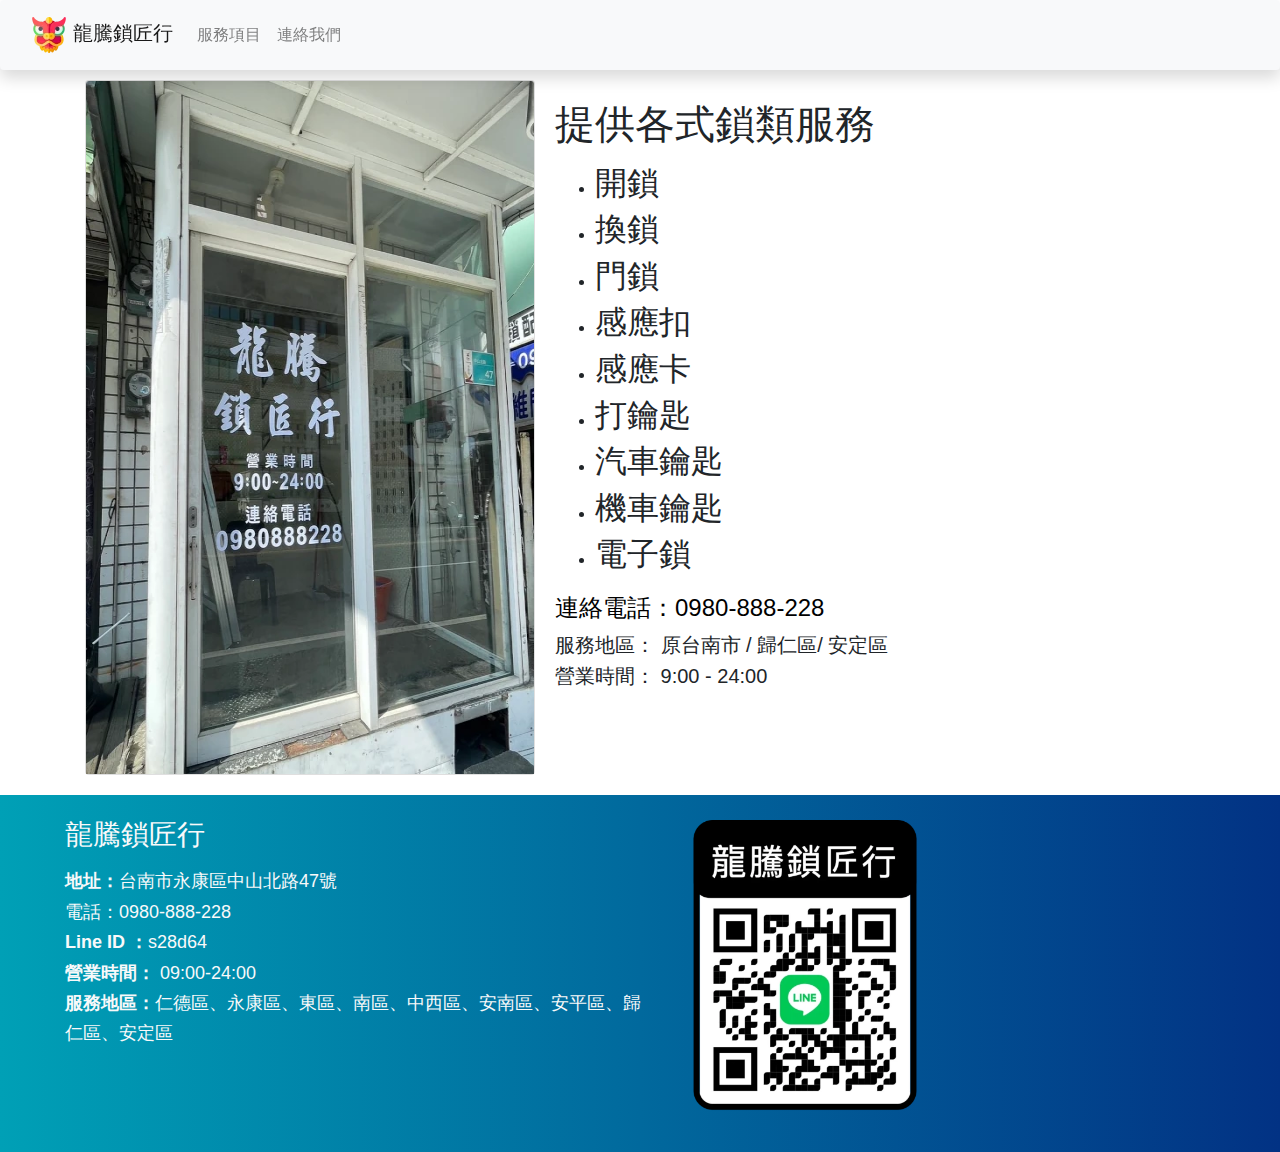
==== index.html @ 18b5adbb "add norton-safeweb" ====
<!DOCTYPE html>
<html lang="zh-Hans-TW">
<head>
  <!-- Required meta tags -->
  <meta charset="utf-8">
  <meta name="viewport" content="width=device-width, initial-scale=1, shrink-to-fit=no">
  <!-- seo meta -->
  <meta name="description" content="龍騰鎖匠行是一間位於台南市永康區的鎖匠行，由數名資深鎖匠共同創立，提供原台南市、歸仁區、安定區之開鎖、換鎖、打鑰匙等服務">
  <link rel="canonical" href="https://locksmith99.com/">
 <!-- HTML Meta Tags -->
 <title>龍騰鎖匠行-開鎖、換鎖、行動鎖匠、打鑰匙 </title>
  <!-- Facebook Meta Tags -->
  <meta property="og:url" content="https://locksmith99.com">
  <meta property="og:type" content="website">
  <meta property="og:title" content="龍騰鎖匠行-開鎖、換鎖、行動鎖匠、打鑰匙、感應卡（扣）">
  <meta property="og:description" content="龍騰鎖匠行是一間位於台南市永康區的鎖匠行，由數名資深鎖匠共同創立，提供原台南市、歸仁區、安定區開鎖、換鎖、打鑰匙等服務">
  <meta property="og:image" content="https://locksmith99.com/asset/image/graph.webp">

  <!-- Twitter Meta Tags -->
  <meta name="twitter:card" content="summary_large_image">
  <meta property="twitter:domain" content="locksmith99.com">
  <meta property="twitter:url" content="https://locksmith99.com">
  <meta name="twitter:title" content="龍騰鎖匠行-開鎖、換鎖、行動鎖匠、打鑰匙、感應卡（扣）">
  <meta name="twitter:description" content="龍騰鎖匠行是一間位於台南市永康區的鎖匠行，由數名資深鎖匠共同創立，提供原台南市、歸仁區、安定區開鎖、換鎖、打鑰匙等服務">
  <meta name="twitter:image" content="https://locksmith99.com/asset/image/graph.webp">

  <!-- Meta Tags Generated via https://www.opengraph.xyz -->
  <!-- Bootstrap CSS -->
  <link rel="stylesheet" type="text/css" href="asset/css/bootstrap/bootstrap.min.css" >
  <link rel="stylesheet" type="text/css" href="asset/css/custom/custom.css" >

  <!--norton-safeweb-->
  <meta name="norton-safeweb-site-verification" content="WEE9H6YMCEE-JR9W9Q1T-YM4PKKZ-KUNC630PPQ5V8V65WU7DN-QTX-R6-0-EZ8TRX21SYW-2CRU4LMLSOO3YH3-FHSPIY7YCH9WEJBKE7W7TWXF2J5-WHDMNNC6V70I" />
  <!--schema data-->
  <script type="application/ld+json">
    {
      "@context": "https://schema.org",
      "@type": "Article",
      "mainEntityOfPage": {
        "@type": "WebPage",
        "@id": "https://locksmith99.com/"
      },
      "headline": "LOGO",
      "description": "龍騰鎖匠行LOGO",
      "image": "https://locksmith99.com/asset/image/dragon.webp",  
      "author": {
        "@type": "",
        "name": "龍騰鎖匠行",
        "url": "https://locksmith99.com"
      },  
      "publisher": {
        "@type": "Organization",
        "name": "龍騰鎖匠行",
        "logo": {
          "@type": "ImageObject",
          "url": "https://locksmith99.com/asset/image/dragon.webp"
        }
      },
      "datePublished": "2024-03-31T03:30Z",
      "dateModified": "2024-03-31T03:30Z"
    }
    </script>
</head>
<body>
  <!--nav bar-->
  <nav class="navbar navbar-expand-lg navbar-light bg-light rounded bg-body-tertiary fixed-top my_nav shadow bottom">
    <!-- Container wrapper -->
    <div class="container-fluid">
      <a class="navbar-brand" href="#">
        <img src="asset/image/dragon.webp" id="logo" width="36px" height="36px" alt="LOGO"/>
        龍騰鎖匠行
      </a>
      <button class="navbar-toggler" type="button" data-toggle="collapse" data-target="#navbarsLongterm" aria-controls="navbarsExample09" aria-expanded="false" aria-label="Toggle navigation">
        <span class="navbar-toggler-icon"></span>
      </button>

      <div class="collapse navbar-collapse my_nav_mobile" id="navbarsLongterm">
        <ul class="navbar-nav mr-auto">
          <li class="nav-item">
            <a class="nav-link" href="#service_item">服務項目</a>
          </li>
        </li>
        <!--<li class="nav-item">
          <a class="nav-link" href="#production_list">產品介紹</a>
        </li>-->
        <li class="nav-item">
          <a class="nav-link" href="#about">連絡我們</a>
        </li>
        </ul>
      </div>
    </div>
  </nav>
  <!--main-->
  <div class="container main">
     <!--main picture-->
    <div class="d-flex flex-sm-row flex-column justify-content-center">
      <div class="card">
        <img src="asset/image/front_view.webp" loading="lazy" class="card-img-top slider_img"  alt="龍騰鎖店照片">
      </div>
      <!--Serivice item-->
      <div class="card-body" id="service_item">
        <h1 class="card-title ">提供各式鎖類服務</h1>
        <p class="card-text">
          <ul>
            <li><h2>開鎖</h2></li>
            <li><h2>換鎖</h2></li>
            <li><h2>門鎖</h2></li>
            <li><h2>感應扣</h2></li>
            <li><h2>感應卡</h2></li>
            <li><h2>打鑰匙</h2></li>
            <li><h2>汽車鑰匙</h2></li>
            <li><h2>機車鑰匙</h2></li>
            <li><h2>電子鎖</h2></li>
          </ul>
        </p>
        <!--Serivice time and form--> 
        <p></p>
        <div id="service_item" class="service_item">
          <div> <a href="tel:+886-980-888-228" style=" color: black;"><h4>連絡電話：0980-888-228</h4></a></div>
          <div> 服務地區： 原台南市 / 歸仁區/ 安定區</div>
          <div>營業時間： 9:00 - 24:00 </div>
      </div>
      </div>
     
    </div>
    <!--<div class="card-body h1" id="production_list">
    產品介紹
    </div>-->
  </div>
  <!--floation buttion-->
  <a href="https://line.me/R/ti/p/~s28d64" class="float line only_mobile_show">
    <img src="asset/image/LINE_logo.webp" class="line-float" alt="line_button"/>
  </a>
  <a href="tel:+886-980-888-228" class="float phone only_mobile_show">
    <img src="asset/image/phone.webp" class="phone-float" alt="phone_button"/>
  </a>
  <!--footer-->
  <div class="footer d-flex flex-sm-row flex-column justify-content-center" id="about">
    <div class="item">
      <ul>
        <li>
          <p class="title">龍騰鎖匠行</p>
        </li>
        <li>
          <b>地址：</b>台南市永康區中山北路47號
        </li>
        <li>
          <a href="tel:+886-980-888-228" style=" color: rgb(248,249,250);">電話：</b>0980-888-228</a>
        </li>
        <li>
          <a href="https://line.me/R/ti/p/~s28d64" style=" color: rgb(248,249,250);"><b>Line ID ：</b>s28d64</a>
        </li>
        <li>
          <b>營業時間：</b> 09:00-24:00
        </li>
        <li>
          <b>服務地區：</b>仁德區、永康區、東區、南區、中西區、安南區、安平區、歸仁區、安定區
        </li>
      </ul>

    </div>
   <div class="item"><a href="https://line.me/R/ti/p/~s28d64" style=" color: rgb(248,249,250);"><img id="qr_code" class="qr_code" src="asset/image/qr_code.webp" alt="https://line.me/R/ti/p/~s28d64"/></a></div>
   <div class="item"><a href="https://www.google.com/maps?ll=23.026431,120.257833&z=17&t=m&hl=en&gl=TW&mapclient=embed&q=No.+47,+Zhongshan+N+Rd,+Yongkang+District+Tainan+City,+710"><iframe src="https://www.google.com/maps/embed?pb=!1m18!1m12!1m3!1d3671.9334763632555!2d120.2583662949182!3d23.02621464318115!2m3!1f0!2f0!3f0!3m2!1i1024!2i768!4f13.1!3m3!1m2!1s0x346e70cebe35c9c5%3A0x1a9997cde0ecd21d!2sNo.%2047%2C%20Zhongshan%20N%20Rd%2C%20Yongkang%20District%2C%20Tainan%20City%2C%20710!5e0!3m2!1sen!2stw!4v1711724912072!5m2!1sen!2stw" width="300" height="300" style="border:0;" allowfullscreen="" loading="lazy" referrerpolicy="no-referrer-when-downgrade" id="map" title="龍勝鎖匠行地圖"></iframe></a></div>
  </div>
 
  
   <!-- jQuery first, then Popper.js, then Bootstrap JS -->
   <script src="asset/js/jquery-3.2.1.min.js"></script>
   <script src="asset/js/bootstrap.bundle.min.js" ></script>
</body>
</html>
---- asset/css/custom/custom.css ----
html,
body {
  height: 100%
}

.my_nav{
height: 70px;
}

.my_nav_mobile
{
    background:rgb(248,249,250);
}

.main{
    margin-top: 80px;
    justify-content: center;
}

.main_slider
{
    display: flex;

}

.slider_img
{
    
    max-width: 28rem;
    width: 512px;
    height: 693px;
    background-size:cover;
}

.card-text ul{
    list-style-type: disc !important;
    padding-left:1em !important;
    margin-left:1em;
}

.service_item
{
    font-size: 20px;
    line-height: 1.9rem;
    margin-top: 20px;
}

.service_title
{
  font-size: 48px!important;
  font-weight: 700;
}

.footer
{
    
    margin-top:1.25rem;
    padding:25px;
    background: linear-gradient(to right, rgb(0, 160, 182) 0%, rgb(2, 50, 132) 100%) !important;
}




.footer #map
{
    border-radius:15px;
}

.footer .qr_code
{
    border-radius:15px;
    width: 300px;
    height: 300px;
}

.footer ul
{
    list-style-type: none!important;
    line-height: 1.9rem;
    font-size: 18px;;
    color: rgb(248,249,250);
}

.footer .title
{
    font-size: 28px;
}



.float
{
  position:fixed;
	width:60px;
	height:60px;
	right:20px;
	background-color: #ccc;;
	color:#FFF;
	border-radius:50px;
	text-align:center;
	box-shadow: 2px 2px 3px #cccc;

 
}

.phone
{
  bottom: 40px;
}

.line
{
  bottom: 120px;
}


.line-float
{
  width: 36px;
  height: 36px;
  margin-top: 12px;
}
.phone-float
{
  width: 36px;
  height: 36px;
  margin-top: 12px;
}



.only_mobile_show {
  display: none;
}

@media only screen and (max-width: 768px) {
  .only_mobile_show {
    display: block;
  }
}

.shadow {
    
    &.top {
      box-shadow: 0px -15px 10px -15px #111;    
    }
    &.bottom {
      box-shadow: 0px 15px 10px -15px #111;    
    }
    &.left {
      box-shadow: -15px 0px 10px -15px #111;    
    }
    &.right {
      box-shadow: 15px 0px 10px -15px #111;    
    }
  }


  
@media (max-width: 800px) { 

  .slider_img
{
  max-width:100%; /*不使用width:100% 是因避免圖片解析度不好，隨父元素被放大時會糊掉*/
  height:auto;
}

}
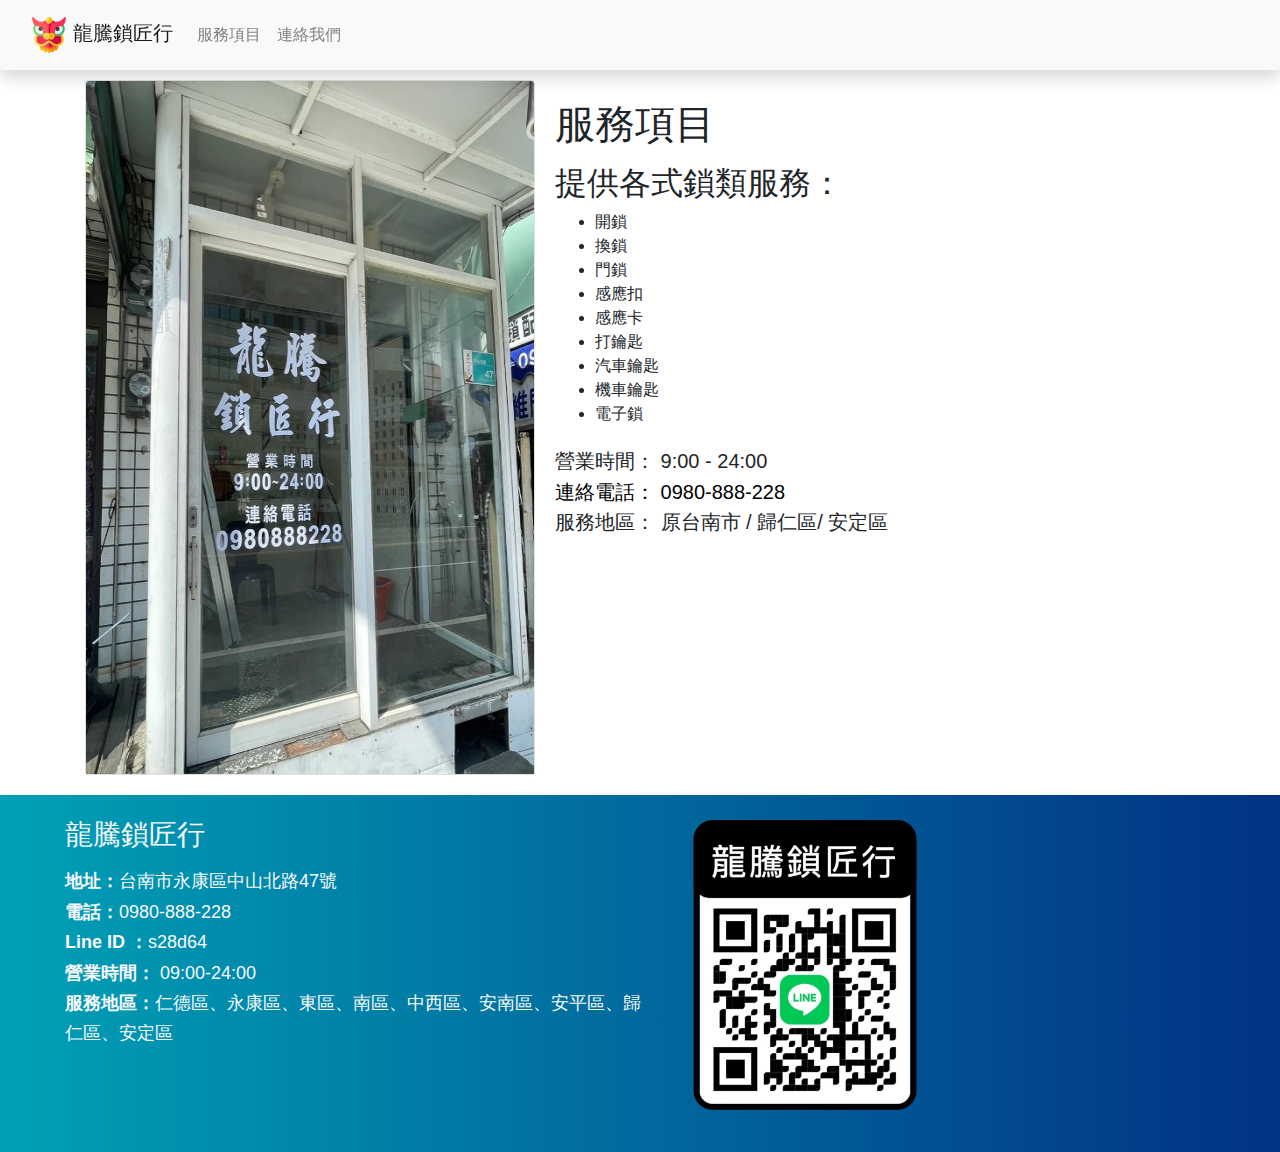
==== commit 268fc16d: "update google map for store" ====
--- a/index.html
+++ b/index.html
@@ -5,61 +5,19 @@
   <meta charset="utf-8">
   <meta name="viewport" content="width=device-width, initial-scale=1, shrink-to-fit=no">
   <!-- seo meta -->
-  <meta name="description" content="龍騰鎖匠行是一間位於台南市永康區的鎖匠行，由數名資深鎖匠共同創立，提供原台南市、歸仁區、安定區之開鎖、換鎖、打鑰匙等服務">
+  <meta name="description" content="龍騰鎖匠行是一間位於台南市永康區的鎖匠行，由數名資深鎖匠共同創立，提供原台南市、歸仁區、安定區開鎖、換鎖、打鑰匙等服務">
   <link rel="canonical" href="https://locksmith99.com/">
- <!-- HTML Meta Tags -->
- <title>龍騰鎖匠行-開鎖、換鎖、行動鎖匠、打鑰匙 </title>
-  <!-- Facebook Meta Tags -->
-  <meta property="og:url" content="https://locksmith99.com">
-  <meta property="og:type" content="website">
-  <meta property="og:title" content="龍騰鎖匠行-開鎖、換鎖、行動鎖匠、打鑰匙、感應卡（扣）">
-  <meta property="og:description" content="龍騰鎖匠行是一間位於台南市永康區的鎖匠行，由數名資深鎖匠共同創立，提供原台南市、歸仁區、安定區開鎖、換鎖、打鑰匙等服務">
-  <meta property="og:image" content="https://locksmith99.com/asset/image/graph.webp">
-
-  <!-- Twitter Meta Tags -->
-  <meta name="twitter:card" content="summary_large_image">
-  <meta property="twitter:domain" content="locksmith99.com">
-  <meta property="twitter:url" content="https://locksmith99.com">
-  <meta name="twitter:title" content="龍騰鎖匠行-開鎖、換鎖、行動鎖匠、打鑰匙、感應卡（扣）">
-  <meta name="twitter:description" content="龍騰鎖匠行是一間位於台南市永康區的鎖匠行，由數名資深鎖匠共同創立，提供原台南市、歸仁區、安定區開鎖、換鎖、打鑰匙等服務">
-  <meta name="twitter:image" content="https://locksmith99.com/asset/image/graph.webp">
-
-  <!-- Meta Tags Generated via https://www.opengraph.xyz -->
+  <meta property="og:locale" content="zh_TW" />
+  <meta property="og:type" content="website" />
+  <meta property="og:title" content="龍騰鎖匠行 - 開鎖、換鎖、行動鎖匠、打鑰匙" />
+  <meta property="og:description" content="龍騰鎖匠行是一間位於台南市永康區的鎖匠行，由數名資深鎖匠共同創立，提供原台南市、歸仁區、安定區開鎖、換鎖、打鑰匙等服務" />
+  <meta property="og:url" content="https://locksmith99.com/" />
+  <meta property="og:site_name" content="龍騰鎖匠行" />
   <!-- Bootstrap CSS -->
   <link rel="stylesheet" type="text/css" href="asset/css/bootstrap/bootstrap.min.css" >
   <link rel="stylesheet" type="text/css" href="asset/css/custom/custom.css" >
-
-  <!--norton-safeweb-->
-  <meta name="norton-safeweb-site-verification" content="WEE9H6YMCEE-JR9W9Q1T-YM4PKKZ-KUNC630PPQ5V8V65WU7DN-QTX-R6-0-EZ8TRX21SYW-2CRU4LMLSOO3YH3-FHSPIY7YCH9WEJBKE7W7TWXF2J5-WHDMNNC6V70I" />
-  <!--schema data-->
-  <script type="application/ld+json">
-    {
-      "@context": "https://schema.org",
-      "@type": "Article",
-      "mainEntityOfPage": {
-        "@type": "WebPage",
-        "@id": "https://locksmith99.com/"
-      },
-      "headline": "LOGO",
-      "description": "龍騰鎖匠行LOGO",
-      "image": "https://locksmith99.com/asset/image/dragon.webp",  
-      "author": {
-        "@type": "",
-        "name": "龍騰鎖匠行",
-        "url": "https://locksmith99.com"
-      },  
-      "publisher": {
-        "@type": "Organization",
-        "name": "龍騰鎖匠行",
-        "logo": {
-          "@type": "ImageObject",
-          "url": "https://locksmith99.com/asset/image/dragon.webp"
-        }
-      },
-      "datePublished": "2024-03-31T03:30Z",
-      "dateModified": "2024-03-31T03:30Z"
-    }
-    </script>
+  
+  <title>龍騰鎖匠行 - 開鎖、換鎖、行動鎖匠、打鑰匙 </title>
 </head>
 <body>
   <!--nav bar-->
@@ -67,7 +25,7 @@
     <!-- Container wrapper -->
     <div class="container-fluid">
       <a class="navbar-brand" href="#">
-        <img src="asset/image/dragon.webp" id="logo" width="36px" height="36px" alt="LOGO"/>
+        <img src="asset/image/dragon.webp" width="36px" height="36px" alt="LOGO"/>
         龍騰鎖匠行
       </a>
       <button class="navbar-toggler" type="button" data-toggle="collapse" data-target="#navbarsLongterm" aria-controls="navbarsExample09" aria-expanded="false" aria-label="Toggle navigation">
@@ -95,30 +53,30 @@
      <!--main picture-->
     <div class="d-flex flex-sm-row flex-column justify-content-center">
       <div class="card">
-        <img src="asset/image/front_view.webp" loading="lazy" class="card-img-top slider_img"  alt="龍騰鎖店照片">
+        <img src="asset/image/front_view.webp" loading="lazy" class="card-img-top slider_img" alt="龍騰鎖店照片">
       </div>
       <!--Serivice item-->
       <div class="card-body" id="service_item">
-        <h1 class="card-title ">提供各式鎖類服務</h1>
+        <h1 class="card-title ">服務項目</h5>
         <p class="card-text">
+          <h2>提供各式鎖類服務：</h2>
           <ul>
-            <li><h2>開鎖</h2></li>
-            <li><h2>換鎖</h2></li>
-            <li><h2>門鎖</h2></li>
-            <li><h2>感應扣</h2></li>
-            <li><h2>感應卡</h2></li>
-            <li><h2>打鑰匙</h2></li>
-            <li><h2>汽車鑰匙</h2></li>
-            <li><h2>機車鑰匙</h2></li>
-            <li><h2>電子鎖</h2></li>
+            <li>開鎖</li>
+            <li>換鎖</li>
+            <li>門鎖</li>
+            <li>感應扣</li>
+            <li>感應卡</li>
+            <li>打鑰匙</li>
+            <li>汽車鑰匙</li>
+            <li>機車鑰匙</li>
+            <li>電子鎖</li>
           </ul>
         </p>
         <!--Serivice time and form--> 
-        <p></p>
         <div id="service_item" class="service_item">
-          <div> <a href="tel:+886-980-888-228" style=" color: black;"><h4>連絡電話：0980-888-228</h4></a></div>
+          <div>營業時間： 9:00 - 24:00 </div>
+          <div>  <a href="tel:+886-980-888-228" style=" color: black;">連絡電話： 0980-888-228</a></div>
           <div> 服務地區： 原台南市 / 歸仁區/ 安定區</div>
-          <div>營業時間： 9:00 - 24:00 </div>
       </div>
       </div>
      
@@ -145,7 +103,7 @@
           <b>地址：</b>台南市永康區中山北路47號
         </li>
         <li>
-          <a href="tel:+886-980-888-228" style=" color: rgb(248,249,250);">電話：</b>0980-888-228</a>
+          <a href="tel:+886-980-888-228" style=" color: rgb(248,249,250);"><b>電話：</b>0980-888-228</a>
         </li>
         <li>
           <a href="https://line.me/R/ti/p/~s28d64" style=" color: rgb(248,249,250);"><b>Line ID ：</b>s28d64</a>
@@ -160,7 +118,8 @@
 
     </div>
    <div class="item"><a href="https://line.me/R/ti/p/~s28d64" style=" color: rgb(248,249,250);"><img id="qr_code" class="qr_code" src="asset/image/qr_code.webp" alt="https://line.me/R/ti/p/~s28d64"/></a></div>
-   <div class="item"><a href="https://www.google.com/maps?ll=23.026431,120.257833&z=17&t=m&hl=en&gl=TW&mapclient=embed&q=No.+47,+Zhongshan+N+Rd,+Yongkang+District+Tainan+City,+710"><iframe src="https://www.google.com/maps/embed?pb=!1m18!1m12!1m3!1d3671.9334763632555!2d120.2583662949182!3d23.02621464318115!2m3!1f0!2f0!3f0!3m2!1i1024!2i768!4f13.1!3m3!1m2!1s0x346e70cebe35c9c5%3A0x1a9997cde0ecd21d!2sNo.%2047%2C%20Zhongshan%20N%20Rd%2C%20Yongkang%20District%2C%20Tainan%20City%2C%20710!5e0!3m2!1sen!2stw!4v1711724912072!5m2!1sen!2stw" width="300" height="300" style="border:0;" allowfullscreen="" loading="lazy" referrerpolicy="no-referrer-when-downgrade" id="map" title="龍勝鎖匠行地圖"></iframe></a></div>
+   <div class="item"><iframe src="https://www.google.com/maps/embed?pb=!1m18!1m12!1m3!1d3671.9300052438666!2d120.25578367430272!3d23.0263420791711!2m3!1f0!2f0!3f0!3m2!1i1024!2i768!4f13.1!3m3!1m2!1s0x346e71ce5c887711%3A0x35d5995b5d912a90!2z6b6N6aiw6Y6W5Yyg6KGM!5e0!3m2!1szh-TW!2stw!4v1712590242693!5m2!1szh-TW!2stw" width="300" height="300" style="border:0;" allowfullscreen="" loading="lazy" referrerpolicy="no-referrer-when-downgrade" id="map" title="龍勝鎖匠行地圖"></iframe></div>
+   
   </div>
  
   
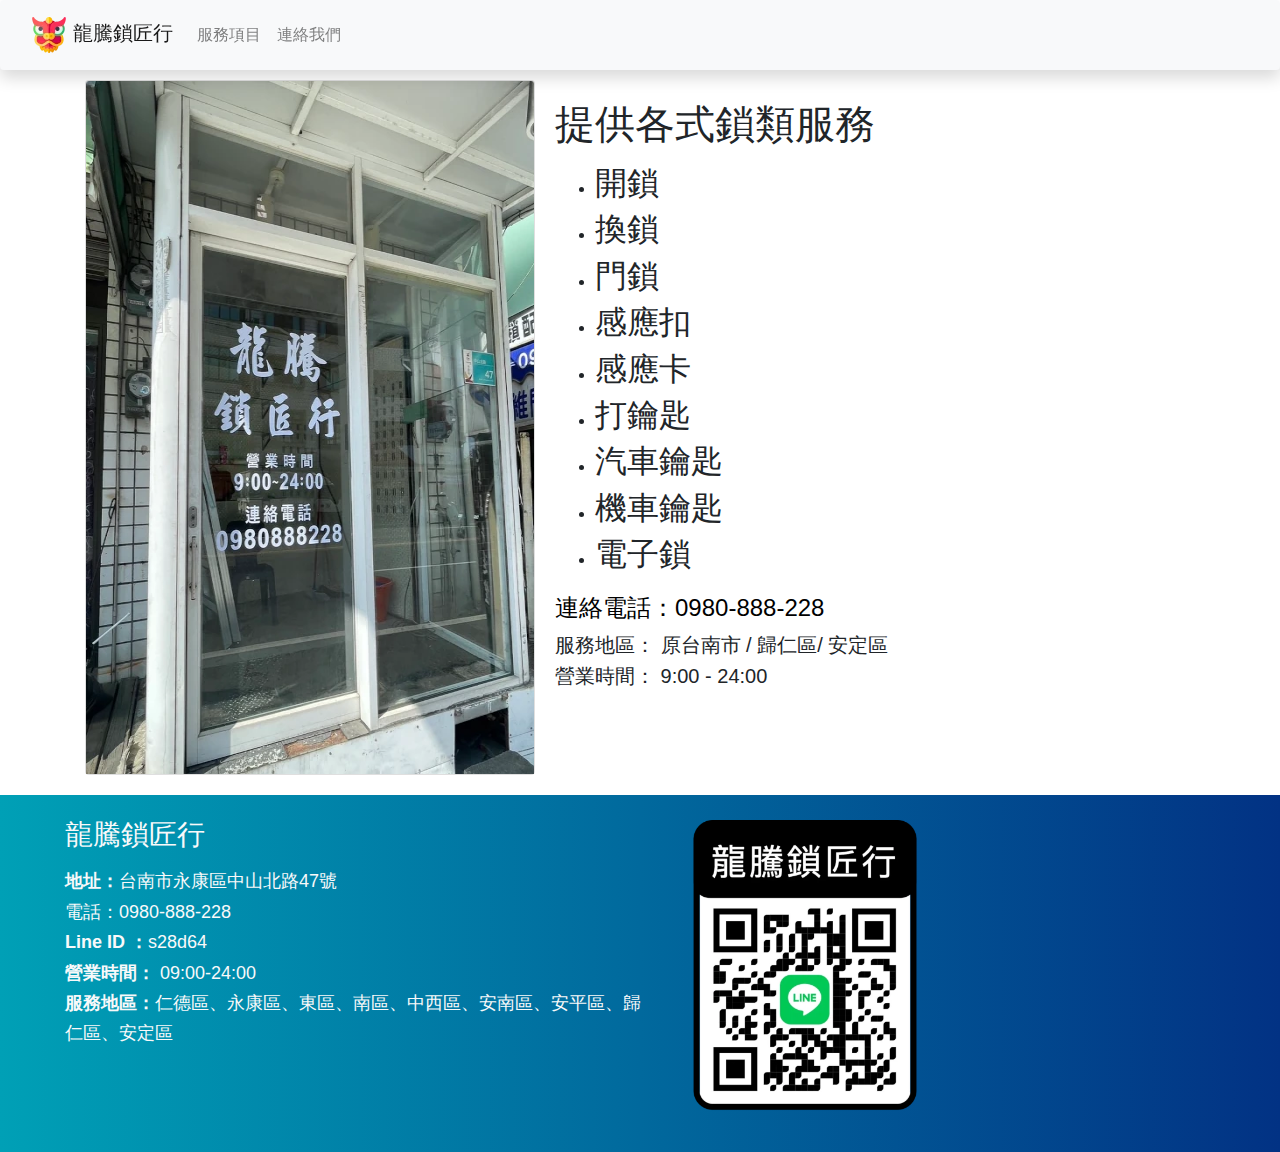
==== commit 82b5d73e: "Merge branch 'main' of https://github.com/Long-Term-KeyStore/homepage into main" ====
--- a/index.html
+++ b/index.html
@@ -5,19 +5,59 @@
   <meta charset="utf-8">
   <meta name="viewport" content="width=device-width, initial-scale=1, shrink-to-fit=no">
   <!-- seo meta -->
-  <meta name="description" content="龍騰鎖匠行是一間位於台南市永康區的鎖匠行，由數名資深鎖匠共同創立，提供原台南市、歸仁區、安定區開鎖、換鎖、打鑰匙等服務">
+  <meta name="description" content="龍騰鎖匠行是一間位於台南市永康區的鎖匠行，由數名資深鎖匠共同創立，提供原台南市、歸仁區、安定區之開鎖、換鎖、打鑰匙等服務">
   <link rel="canonical" href="https://locksmith99.com/">
-  <meta property="og:locale" content="zh_TW" />
-  <meta property="og:type" content="website" />
-  <meta property="og:title" content="龍騰鎖匠行 - 開鎖、換鎖、行動鎖匠、打鑰匙" />
-  <meta property="og:description" content="龍騰鎖匠行是一間位於台南市永康區的鎖匠行，由數名資深鎖匠共同創立，提供原台南市、歸仁區、安定區開鎖、換鎖、打鑰匙等服務" />
-  <meta property="og:url" content="https://locksmith99.com/" />
-  <meta property="og:site_name" content="龍騰鎖匠行" />
-  <!-- Bootstrap CSS -->
-  <link rel="stylesheet" type="text/css" href="asset/css/bootstrap/bootstrap.min.css" >
-  <link rel="stylesheet" type="text/css" href="asset/css/custom/custom.css" >
-  
-  <title>龍騰鎖匠行 - 開鎖、換鎖、行動鎖匠、打鑰匙 </title>
+ <!-- HTML Meta Tags -->
+ <title>龍騰鎖匠行-開鎖、換鎖、行動鎖匠、打鑰匙 </title>
+  <!-- Facebook Meta Tags -->
+  <meta property="og:url" content="https://locksmith99.com">
+  <meta property="og:type" content="website">
+  <meta property="og:title" content="龍騰鎖匠行-開鎖、換鎖、行動鎖匠、打鑰匙、感應卡（扣）">
+  <meta property="og:description" content="龍騰鎖匠行是一間位於台南市永康區的鎖匠行，由數名資深鎖匠共同創立，提供原台南市、歸仁區、安定區開鎖、換鎖、打鑰匙等服務">
+  <meta property="og:image" content="https://locksmith99.com/asset/image/graph.webp">
+
+  <!-- Twitter Meta Tags -->
+  <meta name="twitter:card" content="summary_large_image">
+  <meta property="twitter:domain" content="locksmith99.com">
+  <meta property="twitter:url" content="https://locksmith99.com">
+  <meta name="twitter:title" content="龍騰鎖匠行-開鎖、換鎖、行動鎖匠、打鑰匙、感應卡（扣）">
+  <meta name="twitter:description" content="龍騰鎖匠行是一間位於台南市永康區的鎖匠行，由數名資深鎖匠共同創立，提供原台南市、歸仁區、安定區開鎖、換鎖、打鑰匙等服務">
+  <meta name="twitter:image" content="https://locksmith99.com/asset/image/graph.webp">
+
+  <!-- Meta Tags Generated via https://www.opengraph.xyz -->
+
+
+  <!--norton-safeweb-->
+  <meta name="norton-safeweb-site-verification" content="WEE9H6YMCEE-JR9W9Q1T-YM4PKKZ-KUNC630PPQ5V8V65WU7DN-QTX-R6-0-EZ8TRX21SYW-2CRU4LMLSOO3YH3-FHSPIY7YCH9WEJBKE7W7TWXF2J5-WHDMNNC6V70I" />
+  <!--schema data-->
+  <script type="application/ld+json">
+    {
+      "@context": "https://schema.org",
+      "@type": "Article",
+      "mainEntityOfPage": {
+        "@type": "WebPage",
+        "@id": "https://locksmith99.com/"
+      },
+      "headline": "LOGO",
+      "description": "龍騰鎖匠行LOGO",
+      "image": "https://locksmith99.com/asset/image/dragon.webp",  
+      "author": {
+        "@type": "",
+        "name": "龍騰鎖匠行",
+        "url": "https://locksmith99.com"
+      },  
+      "publisher": {
+        "@type": "Organization",
+        "name": "龍騰鎖匠行",
+        "logo": {
+          "@type": "ImageObject",
+          "url": "https://locksmith99.com/asset/image/dragon.webp"
+        }
+      },
+      "datePublished": "2024-03-31T03:30Z",
+      "dateModified": "2024-03-31T03:30Z"
+    }
+    </script>
 </head>
 <body>
   <!--nav bar-->
@@ -25,7 +65,7 @@
     <!-- Container wrapper -->
     <div class="container-fluid">
       <a class="navbar-brand" href="#">
-        <img src="asset/image/dragon.webp" width="36px" height="36px" alt="LOGO"/>
+        <img src="asset/image/dragon.webp" id="logo" width="36px" height="36px" alt="LOGO"/>
         龍騰鎖匠行
       </a>
       <button class="navbar-toggler" type="button" data-toggle="collapse" data-target="#navbarsLongterm" aria-controls="navbarsExample09" aria-expanded="false" aria-label="Toggle navigation">
@@ -53,30 +93,30 @@
      <!--main picture-->
     <div class="d-flex flex-sm-row flex-column justify-content-center">
       <div class="card">
-        <img src="asset/image/front_view.webp" loading="lazy" class="card-img-top slider_img" alt="龍騰鎖店照片">
+        <img src="asset/image/front_view.webp" loading="lazy" class="card-img-top slider_img"  alt="龍騰鎖店照片">
       </div>
       <!--Serivice item-->
       <div class="card-body" id="service_item">
-        <h1 class="card-title ">服務項目</h5>
+        <h1 class="card-title ">提供各式鎖類服務</h1>
         <p class="card-text">
-          <h2>提供各式鎖類服務：</h2>
           <ul>
-            <li>開鎖</li>
-            <li>換鎖</li>
-            <li>門鎖</li>
-            <li>感應扣</li>
-            <li>感應卡</li>
-            <li>打鑰匙</li>
-            <li>汽車鑰匙</li>
-            <li>機車鑰匙</li>
-            <li>電子鎖</li>
+            <li><h2>開鎖</h2></li>
+            <li><h2>換鎖</h2></li>
+            <li><h2>門鎖</h2></li>
+            <li><h2>感應扣</h2></li>
+            <li><h2>感應卡</h2></li>
+            <li><h2>打鑰匙</h2></li>
+            <li><h2>汽車鑰匙</h2></li>
+            <li><h2>機車鑰匙</h2></li>
+            <li><h2>電子鎖</h2></li>
           </ul>
         </p>
         <!--Serivice time and form--> 
+        <p></p>
         <div id="service_item" class="service_item">
+          <div> <a href="tel:+886-980-888-228" style=" color: black;"><h4>連絡電話：0980-888-228</h4></a></div>
+          <div> 服務地區： 原台南市 / 歸仁區/ 安定區</div>
           <div>營業時間： 9:00 - 24:00 </div>
-          <div>  <a href="tel:+886-980-888-228" style=" color: black;">連絡電話： 0980-888-228</a></div>
-          <div> 服務地區： 原台南市 / 歸仁區/ 安定區</div>
       </div>
       </div>
      
@@ -103,7 +143,7 @@
           <b>地址：</b>台南市永康區中山北路47號
         </li>
         <li>
-          <a href="tel:+886-980-888-228" style=" color: rgb(248,249,250);"><b>電話：</b>0980-888-228</a>
+          <a href="tel:+886-980-888-228" style=" color: rgb(248,249,250);">電話：</b>0980-888-228</a>
         </li>
         <li>
           <a href="https://line.me/R/ti/p/~s28d64" style=" color: rgb(248,249,250);"><b>Line ID ：</b>s28d64</a>
@@ -121,10 +161,13 @@
    <div class="item"><iframe src="https://www.google.com/maps/embed?pb=!1m18!1m12!1m3!1d3671.9300052438666!2d120.25578367430272!3d23.0263420791711!2m3!1f0!2f0!3f0!3m2!1i1024!2i768!4f13.1!3m3!1m2!1s0x346e71ce5c887711%3A0x35d5995b5d912a90!2z6b6N6aiw6Y6W5Yyg6KGM!5e0!3m2!1szh-TW!2stw!4v1712590242693!5m2!1szh-TW!2stw" width="300" height="300" style="border:0;" allowfullscreen="" loading="lazy" referrerpolicy="no-referrer-when-downgrade" id="map" title="龍勝鎖匠行地圖"></iframe></div>
    
   </div>
- 
+
+   <!-- Bootstrap CSS -->
+   <link rel="stylesheet" type="text/css" href="asset/css/bootstrap/bootstrap.min.css" >
+   <link rel="stylesheet" type="text/css" href="asset/css/custom/custom.css" >
   
    <!-- jQuery first, then Popper.js, then Bootstrap JS -->
-   <script src="asset/js/jquery-3.2.1.min.js"></script>
+   <script src="asset/js/jquery-3.7.1.min.js"></script>
    <script src="asset/js/bootstrap.bundle.min.js" ></script>
 </body>
 </html>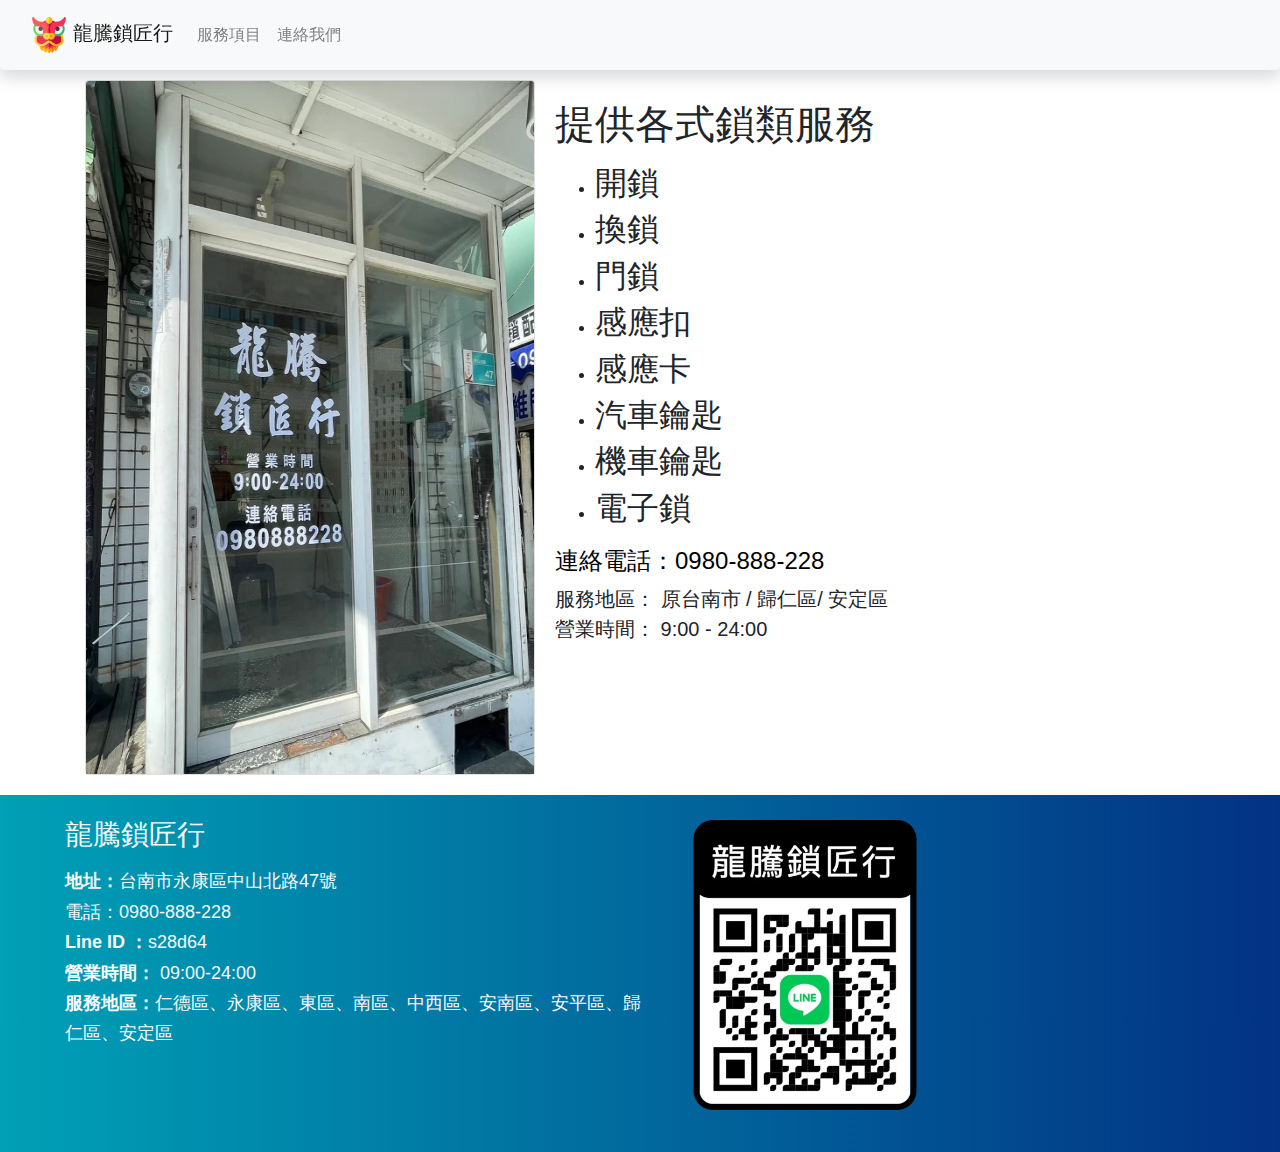
==== commit 2d896efb: "update service item" ====
--- a/index.html
+++ b/index.html
@@ -105,7 +105,6 @@
             <li><h2>門鎖</h2></li>
             <li><h2>感應扣</h2></li>
             <li><h2>感應卡</h2></li>
-            <li><h2>打鑰匙</h2></li>
             <li><h2>汽車鑰匙</h2></li>
             <li><h2>機車鑰匙</h2></li>
             <li><h2>電子鎖</h2></li>
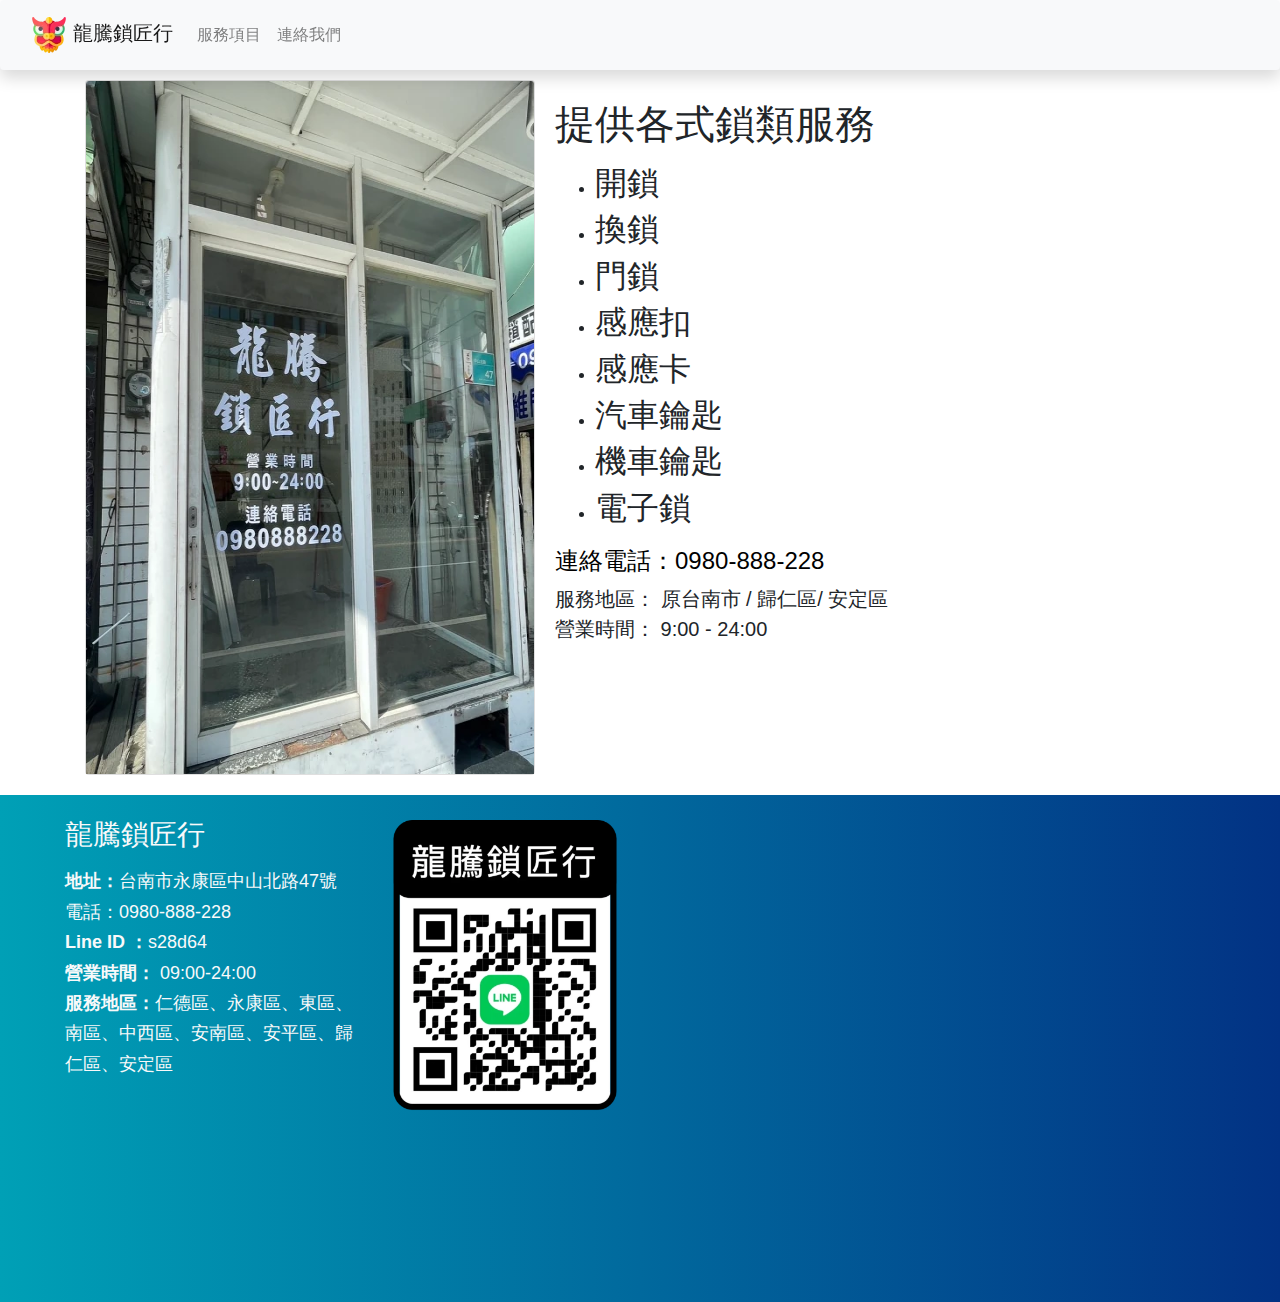
==== commit e0515246: "updat map" ====
--- a/index.html
+++ b/index.html
@@ -157,8 +157,8 @@
 
     </div>
    <div class="item"><a href="https://line.me/R/ti/p/~s28d64" style=" color: rgb(248,249,250);"><img id="qr_code" class="qr_code" src="asset/image/qr_code.webp" alt="https://line.me/R/ti/p/~s28d64"/></a></div>
-   <div class="item"><iframe src="https://www.google.com/maps/embed?pb=!1m18!1m12!1m3!1d3671.9300052438666!2d120.25578367430272!3d23.0263420791711!2m3!1f0!2f0!3f0!3m2!1i1024!2i768!4f13.1!3m3!1m2!1s0x346e71ce5c887711%3A0x35d5995b5d912a90!2z6b6N6aiw6Y6W5Yyg6KGM!5e0!3m2!1szh-TW!2stw!4v1712590242693!5m2!1szh-TW!2stw" width="300" height="300" style="border:0;" allowfullscreen="" loading="lazy" referrerpolicy="no-referrer-when-downgrade" id="map" title="龍勝鎖匠行地圖"></iframe></div>
-   
+   <div class="item"><iframe src="https://www.google.com/maps/embed?pb=!1m18!1m12!1m3!1d3671.9305064267733!2d120.25580247430267!3d23.02632367917106!2m3!1f0!2f0!3f0!3m2!1i1024!2i768!4f13.1!3m3!1m2!1s0x346e70cebe35c9c5%3A0x1a9997cde0ecd21d!2sNo.%2047%2C%20Zhongshan%20N%20Rd%2C%20Yongkang%20District%2C%20Tainan%20City%2C%20710!5e0!3m2!1sen!2stw!4v1713589694002!5m2!1sen!2stw" width="600" height="450" style="border:0;" allowfullscreen="" loading="lazy" referrerpolicy="no-referrer-when-downgrade" width="300" height="300" style="border:0;" allowfullscreen="" loading="lazy" referrerpolicy="no-referrer-when-downgrade" id="map" title="龍勝鎖匠行地圖"></iframe></div>
+ 
   </div>
 
    <!-- Bootstrap CSS -->
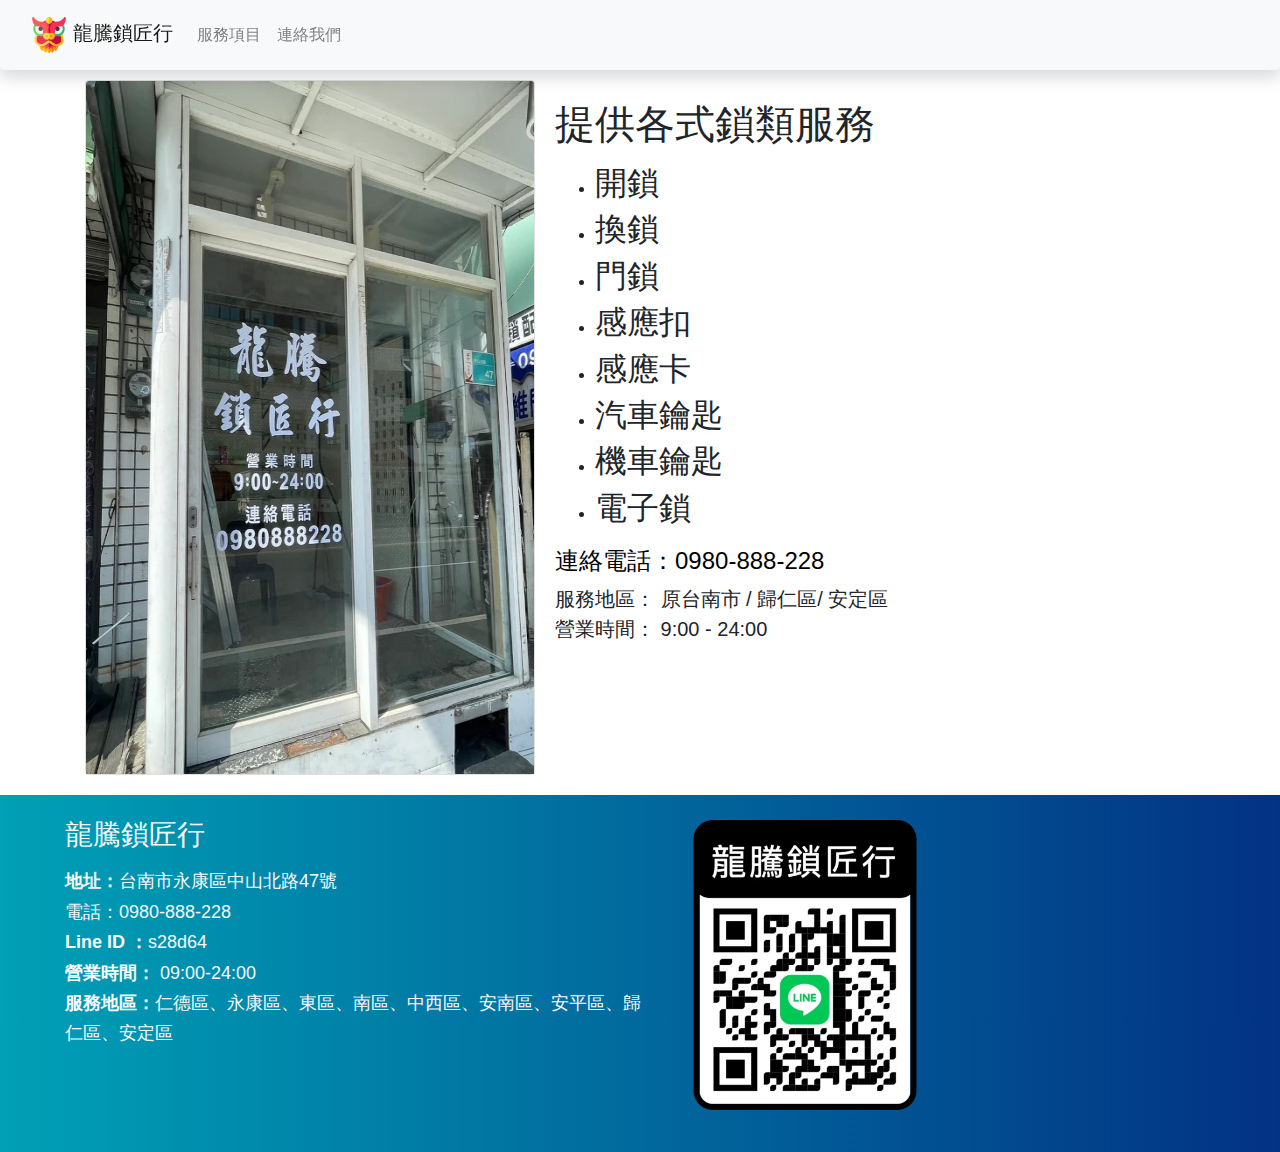
==== commit f77130dd: "updat map" ====
--- a/index.html
+++ b/index.html
@@ -157,7 +157,7 @@
 
     </div>
    <div class="item"><a href="https://line.me/R/ti/p/~s28d64" style=" color: rgb(248,249,250);"><img id="qr_code" class="qr_code" src="asset/image/qr_code.webp" alt="https://line.me/R/ti/p/~s28d64"/></a></div>
-   <div class="item"><iframe src="https://www.google.com/maps/embed?pb=!1m18!1m12!1m3!1d3671.9305064267733!2d120.25580247430267!3d23.02632367917106!2m3!1f0!2f0!3f0!3m2!1i1024!2i768!4f13.1!3m3!1m2!1s0x346e70cebe35c9c5%3A0x1a9997cde0ecd21d!2sNo.%2047%2C%20Zhongshan%20N%20Rd%2C%20Yongkang%20District%2C%20Tainan%20City%2C%20710!5e0!3m2!1sen!2stw!4v1713589694002!5m2!1sen!2stw" width="600" height="450" style="border:0;" allowfullscreen="" loading="lazy" referrerpolicy="no-referrer-when-downgrade" width="300" height="300" style="border:0;" allowfullscreen="" loading="lazy" referrerpolicy="no-referrer-when-downgrade" id="map" title="龍勝鎖匠行地圖"></iframe></div>
+   <div class="item"><iframe src="https://www.google.com/maps/embed?pb=!1m18!1m12!1m3!1d3671.9305064267733!2d120.25580247430267!3d23.02632367917106!2m3!1f0!2f0!3f0!3m2!1i1024!2i768!4f13.1!3m3!1m2!1s0x346e70cebe35c9c5%3A0x1a9997cde0ecd21d!2sNo.%2047%2C%20Zhongshan%20N%20Rd%2C%20Yongkang%20District%2C%20Tainan%20City%2C%20710!5e0!3m2!1sen!2stw!4v1713589694002!5m2!1sen!2stw"  width="300" height="300" style="border:0;" allowfullscreen="" loading="lazy" referrerpolicy="no-referrer-when-downgrade" id="map" title="龍勝鎖匠行地圖"></iframe></div>
  
   </div>
 
